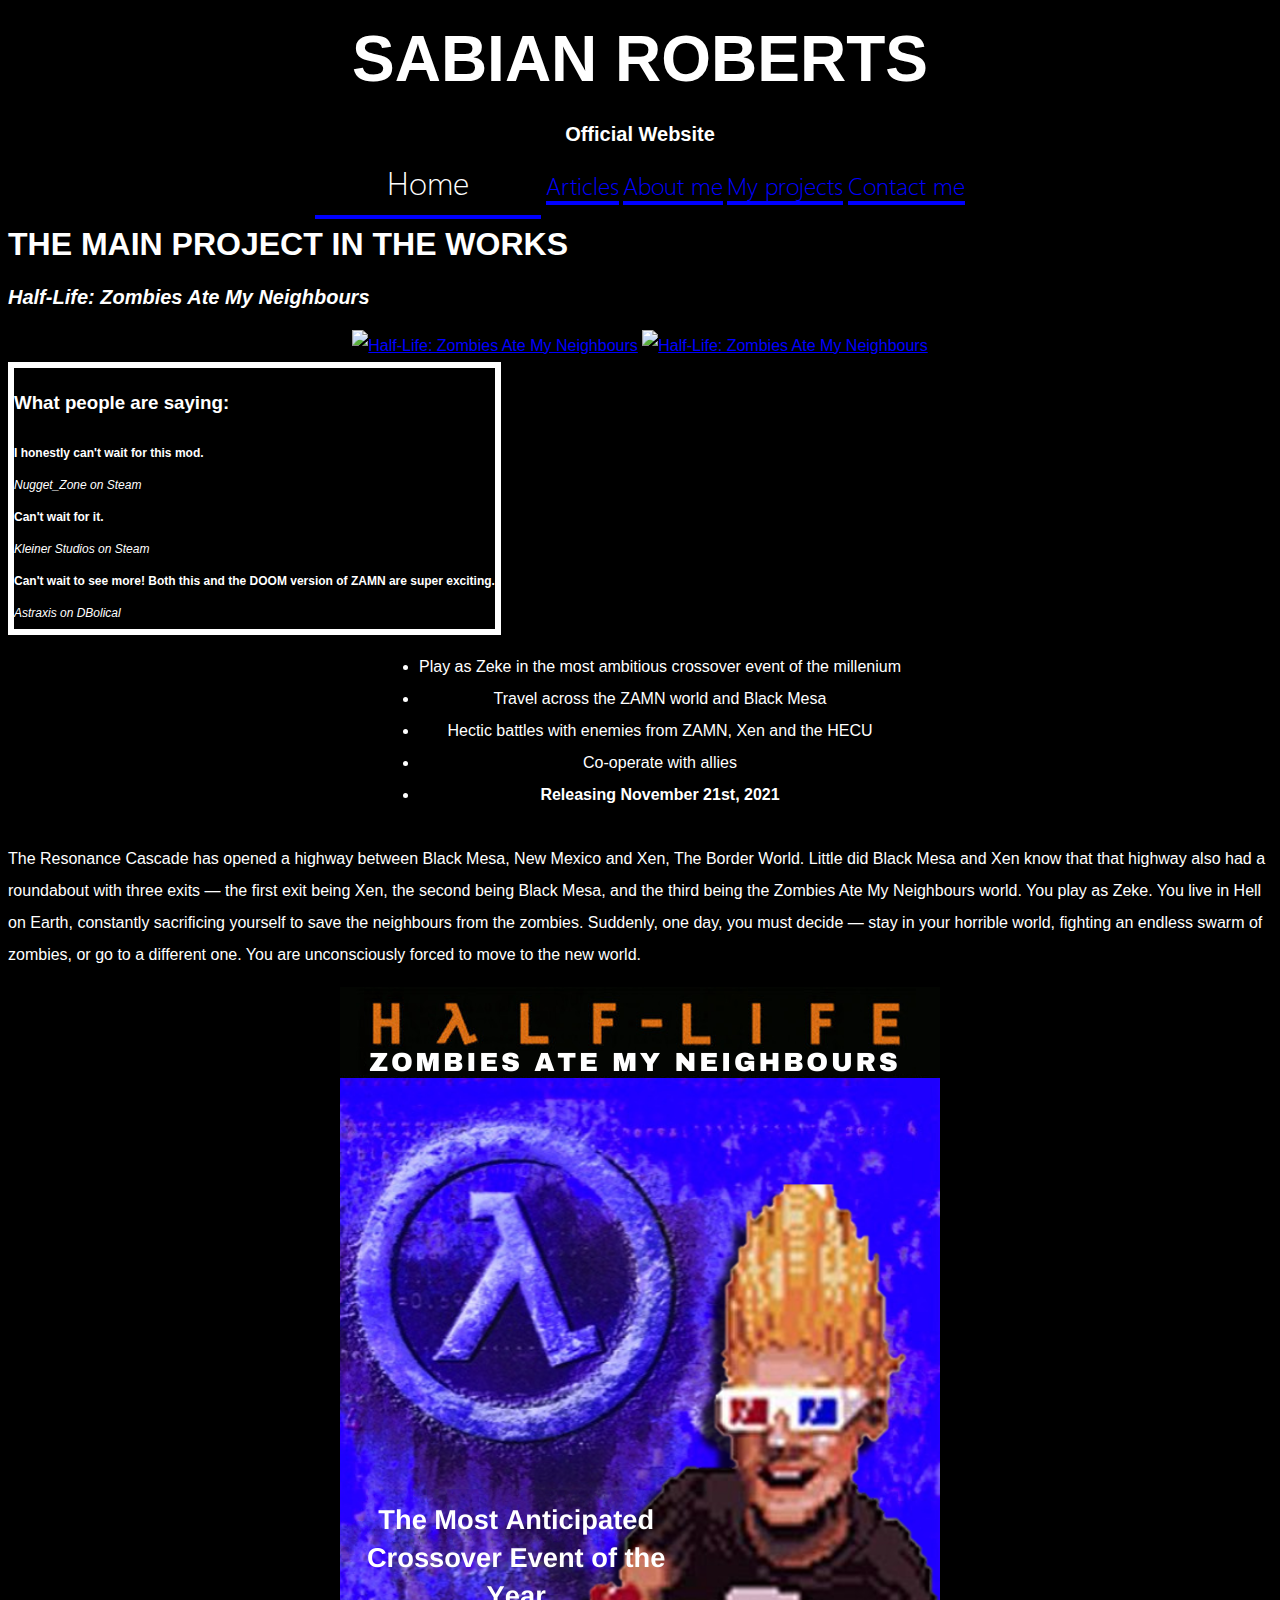
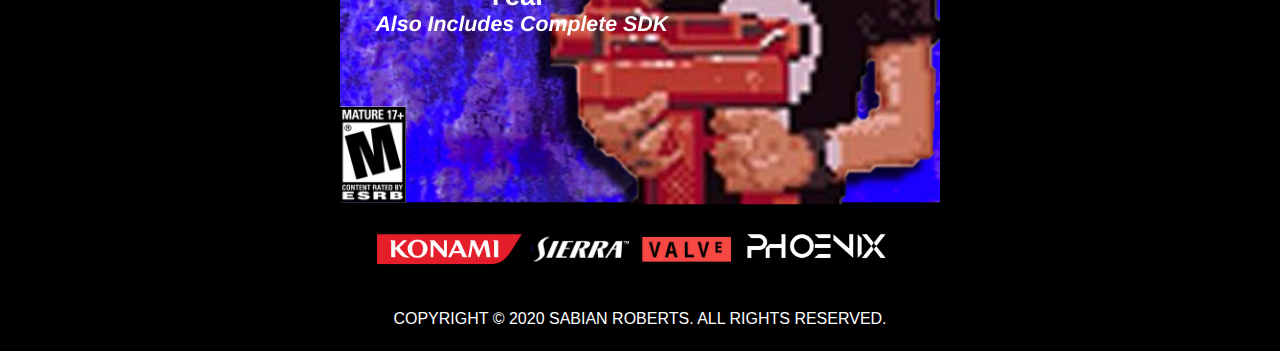
==== index.html @ 1448e1a3 "Attempt to fix tab audio on index" ====
<!DOCTYPE HTML>
<html>
<head>
    <!-- What do you think you're doing on view source? -->
    <link rel="stylesheet" href="styles.css" />
    <!-- Primary Meta Tags -->
    <title>Sabian Roberts</title>
    <meta name="title" content="Sabian Roberts">
    <meta name="description" content="The official Sabian Roberts website.">

    <!-- Open Graph / Facebook -->
    <meta property="og:type" content="website">
    <meta property="og:url" content="https://metatags.io/">
    <meta property="og:title" content="Sabian Roberts">
    <meta property="og:description" content="The official Sabian Roberts website.">
    <meta property="og:image" content="img/website_embed.png">

    <!-- Twitter -->
    <meta property="twitter:card" content="summary_large_image">
    <meta property="twitter:url" content="https://metatags.io/">
    <meta property="twitter:title" content="Sabian Roberts">
    <meta property="twitter:description" content="The official Sabian Roberts website.">
    <meta property="twitter:image" content="img/website_embed.png">
    <script src="https://code.jquery.com/jquery-3.5.1.min.js" integrity="sha256-9/aliU8dGd2tb6OSsuzixeV4y/faTqgFtohetphbbj0=" crossorigin="anonymous"></script>
    
    <audio id="tabaudio" src="sound/tab.wav" autostart="false"></audio>
</head>

<body>
    <header>
        <h1>SABIAN ROBERTS</h1>
        <h2>Official Website</h2>
    </header>
    <section class="navigation">
        <a href="index.html" class="tab" id="tab" onmouseenter="playAudio()" style=" padding: 24px 72px 12px 72px; font-size: 32px; color: white;">Home</a>
        <a href="articles" class="tab" id="tab" onclick="playSound()">Articles</a>
        <a href="aboutme" class="tab" id="tab" onclick="playSound()">About me</a>
        <a href="myprojects" class="tab" onclick="playSound()">My projects</a>
        <a href="contact" class="tab" onclick="playSound()">Contact me</a>
    </section>

    <section class="mainbody">
        <h1>THE MAIN PROJECT IN THE WORKS</h1>
        <h2><i>Half-Life: Zombies Ate My Neighbours</i></h2>
        <section class="moddb">
            <a href="https://www.moddb.com/mods/zombies-ate-my-neighbors-hl-mod" title="View Half-Life: Zombies Ate My Neighbours on Mod DB" target="_blank"><img src="https://button.moddb.com/popularity/medium/mods/37777.png" alt="Half-Life: Zombies Ate My Neighbours" /></a>
            <a href="https://www.moddb.com/mods/zombies-ate-my-neighbors-hl-mod" title="View Half-Life: Zombies Ate My Neighbours on Mod DB" target="_blank"><img src="https://button.moddb.com/rating/medium/mods/37777.png" alt="Half-Life: Zombies Ate My Neighbours" /></a> <br />
        </section>
        <reviews class="reviewblock">
            <h3>What people are saying:</h3>
            <div class="review">
                <b>I honestly can't wait for this mod.</b> <br /> <i>Nugget_Zone on Steam</i>
            </div>
            <div class="review">
                <b>Can't wait for it.</b> <br /> <i>Kleiner Studios on Steam</i>
            </div>
            <div class="review">
                <b>Can't wait to see more! Both this and the DOOM version of ZAMN are super exciting.</b> <br /> <i>Astraxis on DBolical</i>
            </div>
        </reviews>
        <center>
            <ul style="text-align: center;" class="zamnhlpoints">
                <li>Play as Zeke in the most ambitious crossover event of the millenium</li>
                <li>Travel across the ZAMN world and Black Mesa</li>
                <li>Hectic battles with enemies from ZAMN, Xen and the HECU</li>
                <li>Co-operate with allies</li>
                <li><b>Releasing November 21st, 2021</b></li>
            </ul>
        </center>
        <p>
            The Resonance Cascade has opened a highway between Black Mesa, New Mexico and Xen, The Border World. Little did Black Mesa and Xen know that that highway also had a roundabout with three exits — the first exit being Xen, the second being Black Mesa, and the third being the Zombies Ate My Neighbours world.
            You play as Zeke. You live in Hell on Earth, constantly sacrificing yourself to save the neighbours from the zombies. Suddenly, one day, you must decide — stay in your horrible world, fighting an endless swarm of zombies, or go to a different one. You are unconsciously forced to move to the new world.
        </p>
        <a href="https://moddb.com/mods/zombies-ate-my-neighbors-hl-mod"><img src="img/zamnhl.png" alt="Half-Life: Zombies Ate My Neighbours poster" style="display: block; margin-left: auto; margin-right: auto" /></a>
    </section>
    <footer>
        <p style="font-family: Arial">COPYRIGHT © 2020 SABIAN ROBERTS. ALL RIGHTS RESERVED.</p>
    </footer>
</body>
</html>
---- styles.css ----
/*
    Sabian Roberts website STYLES file.
    � 2020 Sabian Roberts
*/

body {
    font-family: 'Segoe UI', Tahoma, Geneva, Verdana, sans-serif;
    color: white;
    background-color: black;
    margin-bottom: auto;
    line-height: 32px;
    -moz-user-select: -moz-none;
    -khtml-user-select: none;
    -webkit-user-select: none;
    /*
     Introduced in IE 10.
     See http://ie.microsoft.com/testdrive/HTML5/msUserSelect/
   */
    -ms-user-select: none;
    user-select: none;
}

small {
    line-height: 18px;
}

a {
    transition: font-size 0.5s, color 0.5s;
    color: blue;
}

a:visited {
    text-decoration: none;
    color: blue;
}

a:hover {
    text-decoration: none;
    color: white;
    font-size: 26px;
}

a:focus {
    text-decoration: none;
    color: blue;
}

a:hover, a:active {
    text-decoration: none;
    color: blue;
}

header {
    text-align: center;
}

header h1 {
    font-size: 64px;
}

header h3 {
    font-size: 12px;
}

.navigation {
    text-align: center;
}

.tab {
    font-size: 24px;
    margin: auto auto auto auto;
    border-bottom: 4px solid blue;
    transition: padding 0.2s, font-size 0.2s, color 0.5s, font-family 0.5s;
    transition-timing-function: ease-in;
    text-decoration: none;
    font-family: 'Segoe UI Thin'
}

.tab:hover {
    padding: 24px 72px 12px 72px;
    font-size: 32px;
    color: white;
    font-family: 'Segoe UI', Tahoma, Geneva, Verdana, sans-serif;
}

.tab2 {
    font-size: 24px;
    margin: auto auto auto auto;
    border-top: 4px solid blue;
    border-bottom: 4px solid blue;
    transition: padding 0.2s, font-size 0.2s, color 0.5s, font-family 0.5s;
    transition-timing-function: ease-in;
    text-decoration: none;
    font-family: 'Segoe UI Thin';
}

    .tab2:hover {
        padding: 12px 72px 12px 72px;
        font-size: 32px;
        color: white;
        font-family: 'Segoe UI', Tahoma, Geneva, Verdana, sans-serif;
    }

h2 {
    font-size: 1.25em;
}

.moddb {
    align-content: center;
    text-align: center;
}

reviews {
    border: 6px solid white;
    font-family: Arial;
}

.review {
    font-size: 0.75em;
}

.reviewblock {
    display: inline-grid;
}

.zamnhlpoints {
    display: inline-grid;
    align-content: center;
    align-items: center;
    align-self: center;
    text-align: center;
}

footer {
    text-align: center;
    transition: color 0.5s;
}

footer:hover {
    color: aqua;
}

.sc {
    width: 1280px;
    height: 720px
}

/* Font Families */
@font-face {
    font-family: 'Segoe UI Thin'; /* I DO NOT OWN THIS FONT � COPYRIGHT � MICROSOFT */
    src: url('SegoeUI-Light.woff2') format('woff2'), url('SegoeUI-Light.woff') format('woff');
    font-weight: 300;
    font-style: normal;
    font-display: swap;
}
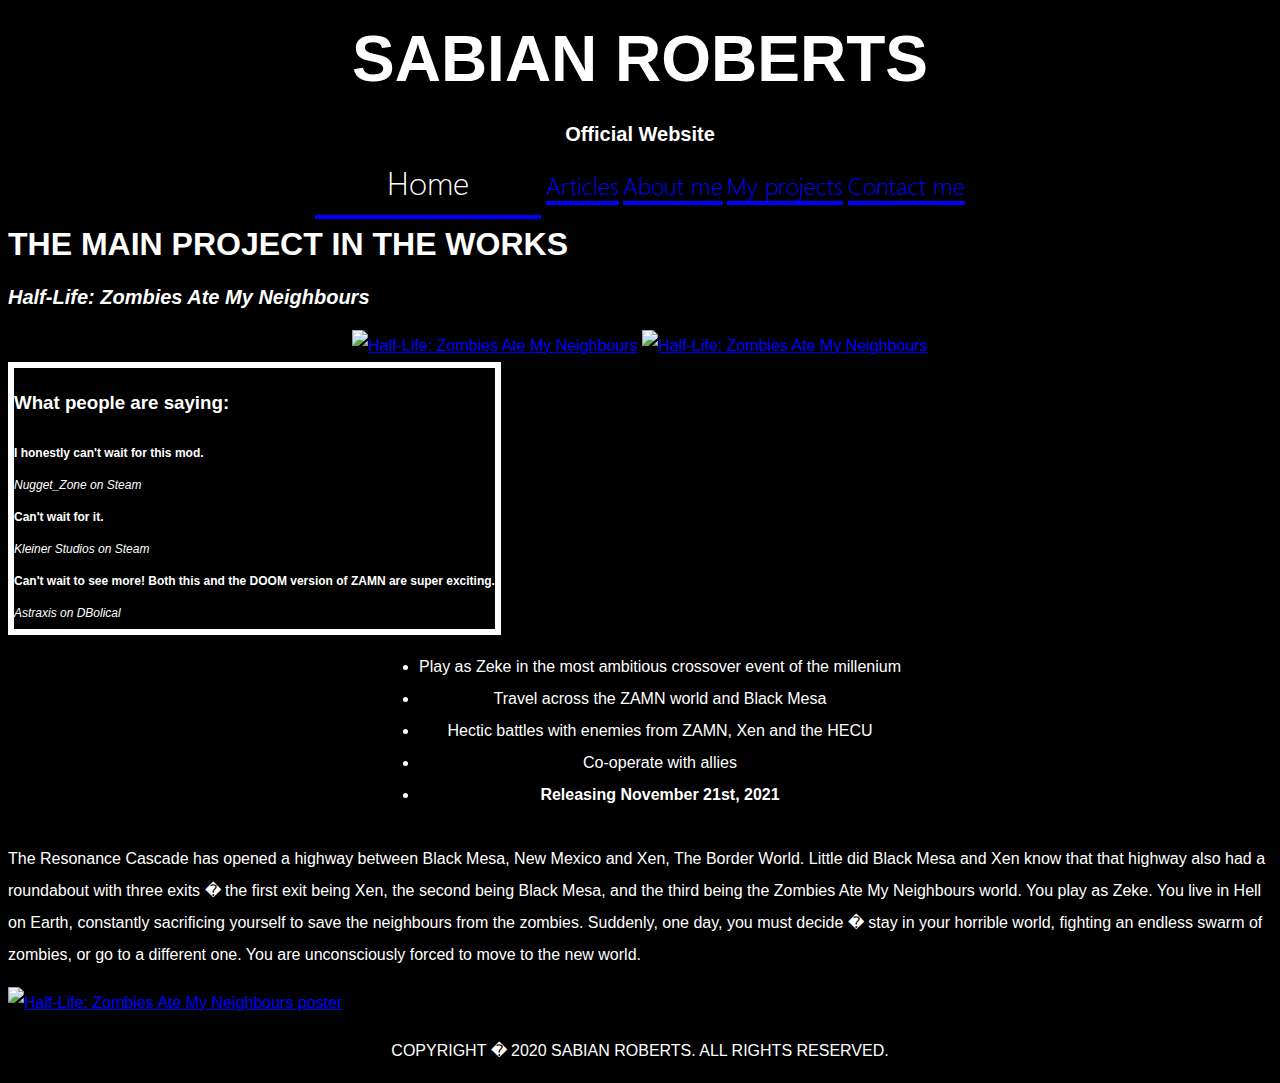
==== commit 2fcf416a: "test" ====
--- a/index.html
+++ b/index.html
@@ -22,8 +22,6 @@
     <meta property="twitter:description" content="The official Sabian Roberts website.">
     <meta property="twitter:image" content="img/website_embed.png">
     <script src="https://code.jquery.com/jquery-3.5.1.min.js" integrity="sha256-9/aliU8dGd2tb6OSsuzixeV4y/faTqgFtohetphbbj0=" crossorigin="anonymous"></script>
-    
-    <audio id="tabaudio" src="sound/tab.wav" autostart="false"></audio>
 </head>
 
 <body>
@@ -31,12 +29,18 @@
         <h1>SABIAN ROBERTS</h1>
         <h2>Official Website</h2>
     </header>
+    <audio autostart="false" id="audio" src="sound/tab.wav">
+        Your browser isn't invited for super fun audio time.
+    </audio>
+    <!--<iframe allow="autoplay" style="display:none" id="audio" type="audio/mpeg" src="sound/tab.wav">
+    </iframe>-->
+    <script src="tabsound.js"></script>
     <section class="navigation">
-        <a href="index.html" class="tab" id="tab" onmouseenter="playAudio()" style=" padding: 24px 72px 12px 72px; font-size: 32px; color: white;">Home</a>
-        <a href="articles" class="tab" id="tab" onclick="playSound()">Articles</a>
-        <a href="aboutme" class="tab" id="tab" onclick="playSound()">About me</a>
-        <a href="myprojects" class="tab" onclick="playSound()">My projects</a>
-        <a href="contact" class="tab" onclick="playSound()">Contact me</a>
+        <a href="index.html" class="tab" id="tab" onmouseenter="PlaySound()" style=" padding: 24px 72px 12px 72px; font-size: 32px; color: white;">Home</a>
+        <a href="articles" class="tab" id="tab" onmouseenter="PlaySound()">Articles</a>
+        <a href="aboutme" class="tab" id="tab" onmouseenter="PlaySound()">About me</a>
+        <a href="myprojects" class="tab" onmouseenter="PlaySound()">My projects</a>
+        <a href="contact" class="tab" onmouseenter="PlaySound()">Contact me</a>
     </section>
 
     <section class="mainbody">
@@ -68,13 +72,13 @@
             </ul>
         </center>
         <p>
-            The Resonance Cascade has opened a highway between Black Mesa, New Mexico and Xen, The Border World. Little did Black Mesa and Xen know that that highway also had a roundabout with three exits — the first exit being Xen, the second being Black Mesa, and the third being the Zombies Ate My Neighbours world.
-            You play as Zeke. You live in Hell on Earth, constantly sacrificing yourself to save the neighbours from the zombies. Suddenly, one day, you must decide — stay in your horrible world, fighting an endless swarm of zombies, or go to a different one. You are unconsciously forced to move to the new world.
+            The Resonance Cascade has opened a highway between Black Mesa, New Mexico and Xen, The Border World. Little did Black Mesa and Xen know that that highway also had a roundabout with three exits � the first exit being Xen, the second being Black Mesa, and the third being the Zombies Ate My Neighbours world.
+            You play as Zeke. You live in Hell on Earth, constantly sacrificing yourself to save the neighbours from the zombies. Suddenly, one day, you must decide � stay in your horrible world, fighting an endless swarm of zombies, or go to a different one. You are unconsciously forced to move to the new world.
         </p>
-        <a href="https://moddb.com/mods/zombies-ate-my-neighbors-hl-mod"><img src="img/zamnhl.png" alt="Half-Life: Zombies Ate My Neighbours poster" style="display: block; margin-left: auto; margin-right: auto" /></a>
+        <a href="https://moddb.com/mods/zombies-ate-my-neighbors-hl-mod"><img src="http://web.archive.org/web/20121213060512im_/http://www.penglais.org.uk/en/Dept/maths/mathsdept.png" alt="Half-Life: Zombies Ate My Neighbours poster" style="display: block; margin-left: auto; margin-right: auto" /></a>
     </section>
     <footer>
-        <p style="font-family: Arial">COPYRIGHT © 2020 SABIAN ROBERTS. ALL RIGHTS RESERVED.</p>
+        <p style="font-family: Arial">COPYRIGHT � 2020 SABIAN ROBERTS. ALL RIGHTS RESERVED.</p>
     </footer>
 </body>
-</html>
+</html>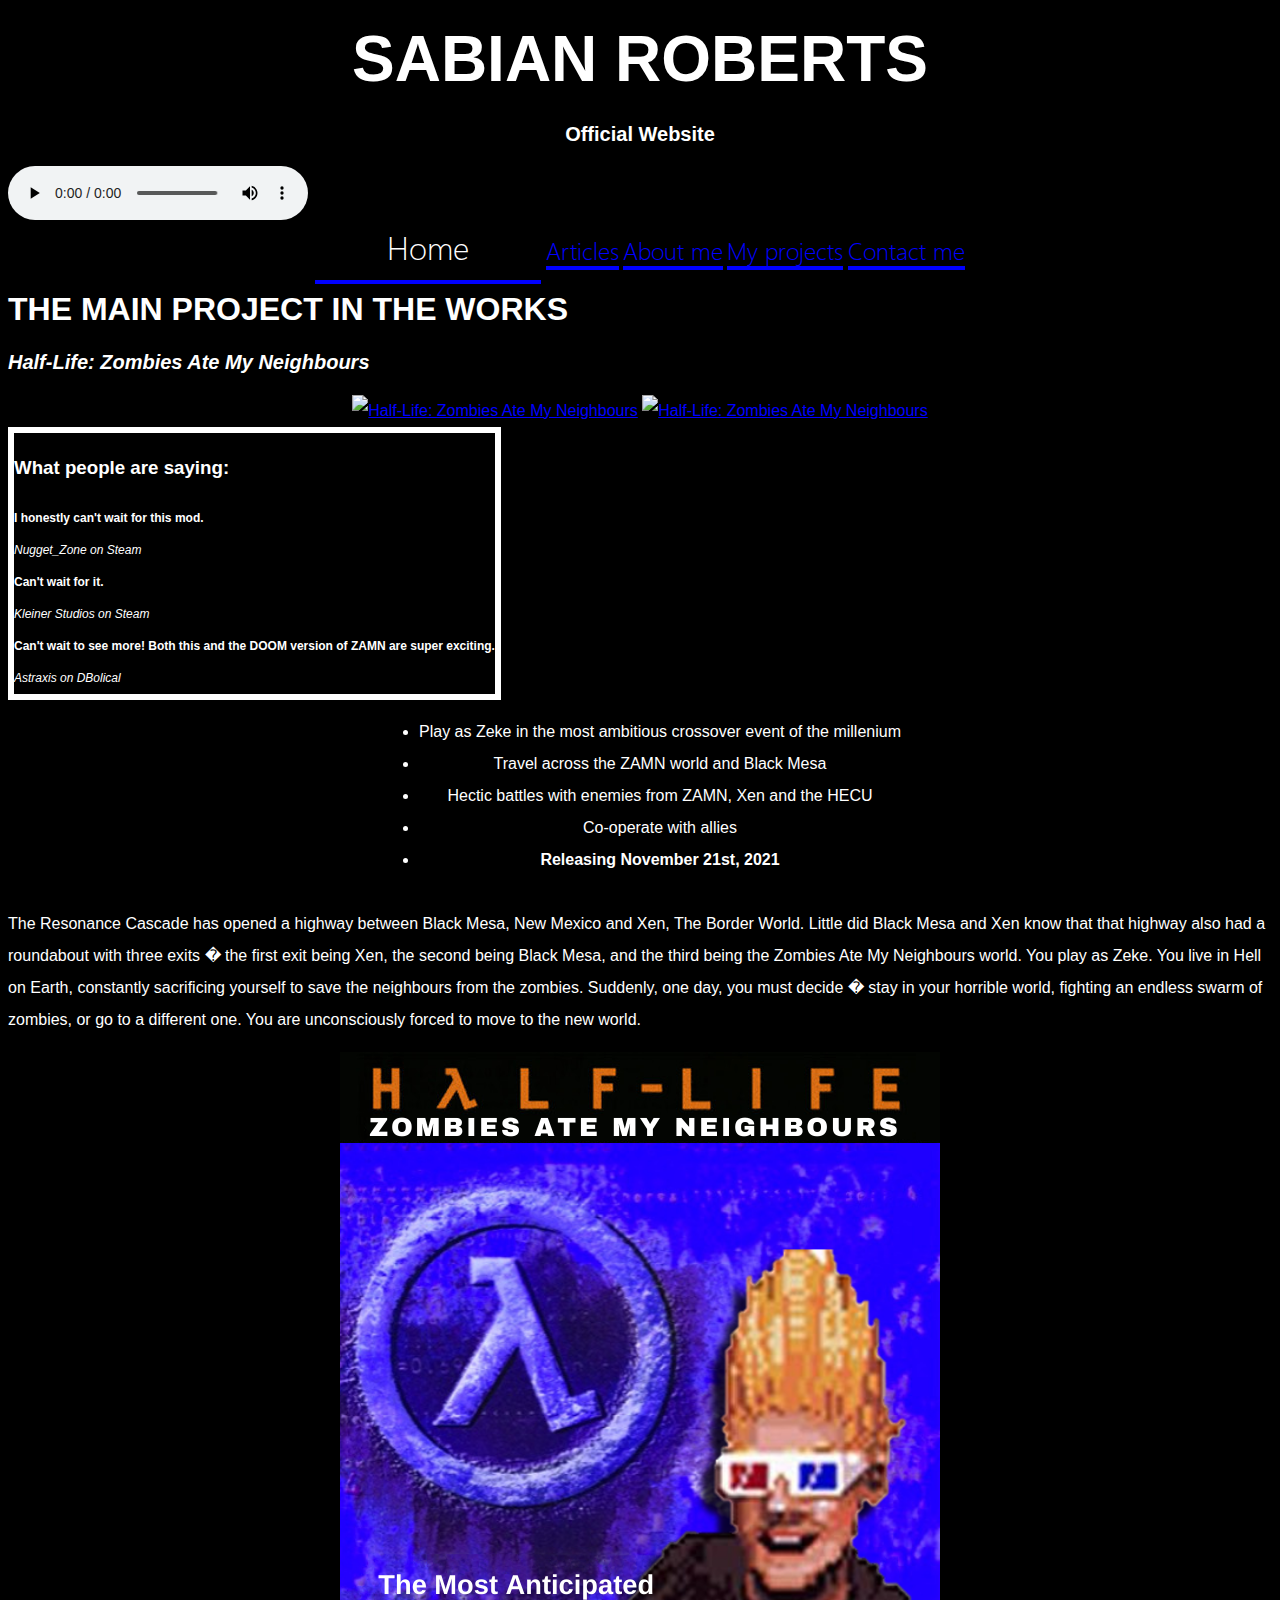
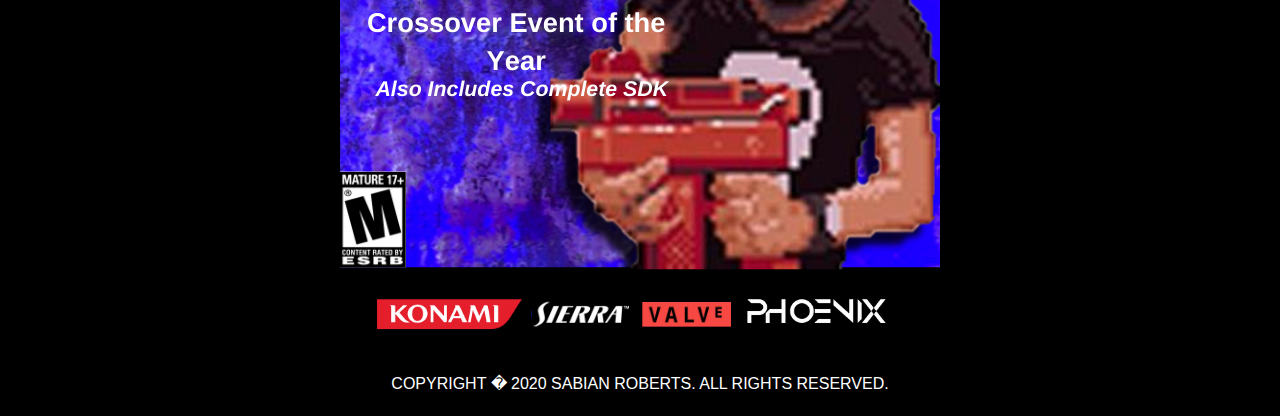
==== commit f766d63c: "Revert "test"" ====
--- a/index.html
+++ b/index.html
@@ -29,18 +29,15 @@
         <h1>SABIAN ROBERTS</h1>
         <h2>Official Website</h2>
     </header>
-    <audio autostart="false" id="audio" src="sound/tab.wav">
+    <audio controls autoplay id="tabaudio" src="sound/tab.wav">
         Your browser isn't invited for super fun audio time.
     </audio>
-    <!--<iframe allow="autoplay" style="display:none" id="audio" type="audio/mpeg" src="sound/tab.wav">
-    </iframe>-->
-    <script src="tabsound.js"></script>
     <section class="navigation">
-        <a href="index.html" class="tab" id="tab" onmouseenter="PlaySound()" style=" padding: 24px 72px 12px 72px; font-size: 32px; color: white;">Home</a>
-        <a href="articles" class="tab" id="tab" onmouseenter="PlaySound()">Articles</a>
-        <a href="aboutme" class="tab" id="tab" onmouseenter="PlaySound()">About me</a>
-        <a href="myprojects" class="tab" onmouseenter="PlaySound()">My projects</a>
-        <a href="contact" class="tab" onmouseenter="PlaySound()">Contact me</a>
+        <a href="index.html" class="tab" id="tab" onmouseenter="playAudio()" style=" padding: 24px 72px 12px 72px; font-size: 32px; color: white;">Home</a>
+        <a href="articles" class="tab" id="tab">Articles</a>
+        <a href="aboutme" class="tab" id="tab">About me</a>
+        <a href="myprojects" class="tab">My projects</a>
+        <a href="contact" class="tab">Contact me</a>
     </section>
 
     <section class="mainbody">
@@ -75,7 +72,7 @@
             The Resonance Cascade has opened a highway between Black Mesa, New Mexico and Xen, The Border World. Little did Black Mesa and Xen know that that highway also had a roundabout with three exits � the first exit being Xen, the second being Black Mesa, and the third being the Zombies Ate My Neighbours world.
             You play as Zeke. You live in Hell on Earth, constantly sacrificing yourself to save the neighbours from the zombies. Suddenly, one day, you must decide � stay in your horrible world, fighting an endless swarm of zombies, or go to a different one. You are unconsciously forced to move to the new world.
         </p>
-        <a href="https://moddb.com/mods/zombies-ate-my-neighbors-hl-mod"><img src="http://web.archive.org/web/20121213060512im_/http://www.penglais.org.uk/en/Dept/maths/mathsdept.png" alt="Half-Life: Zombies Ate My Neighbours poster" style="display: block; margin-left: auto; margin-right: auto" /></a>
+        <a href="https://moddb.com/mods/zombies-ate-my-neighbors-hl-mod"><img src="img/zamnhl.png" alt="Half-Life: Zombies Ate My Neighbours poster" style="display: block; margin-left: auto; margin-right: auto" /></a>
     </section>
     <footer>
         <p style="font-family: Arial">COPYRIGHT � 2020 SABIAN ROBERTS. ALL RIGHTS RESERVED.</p>
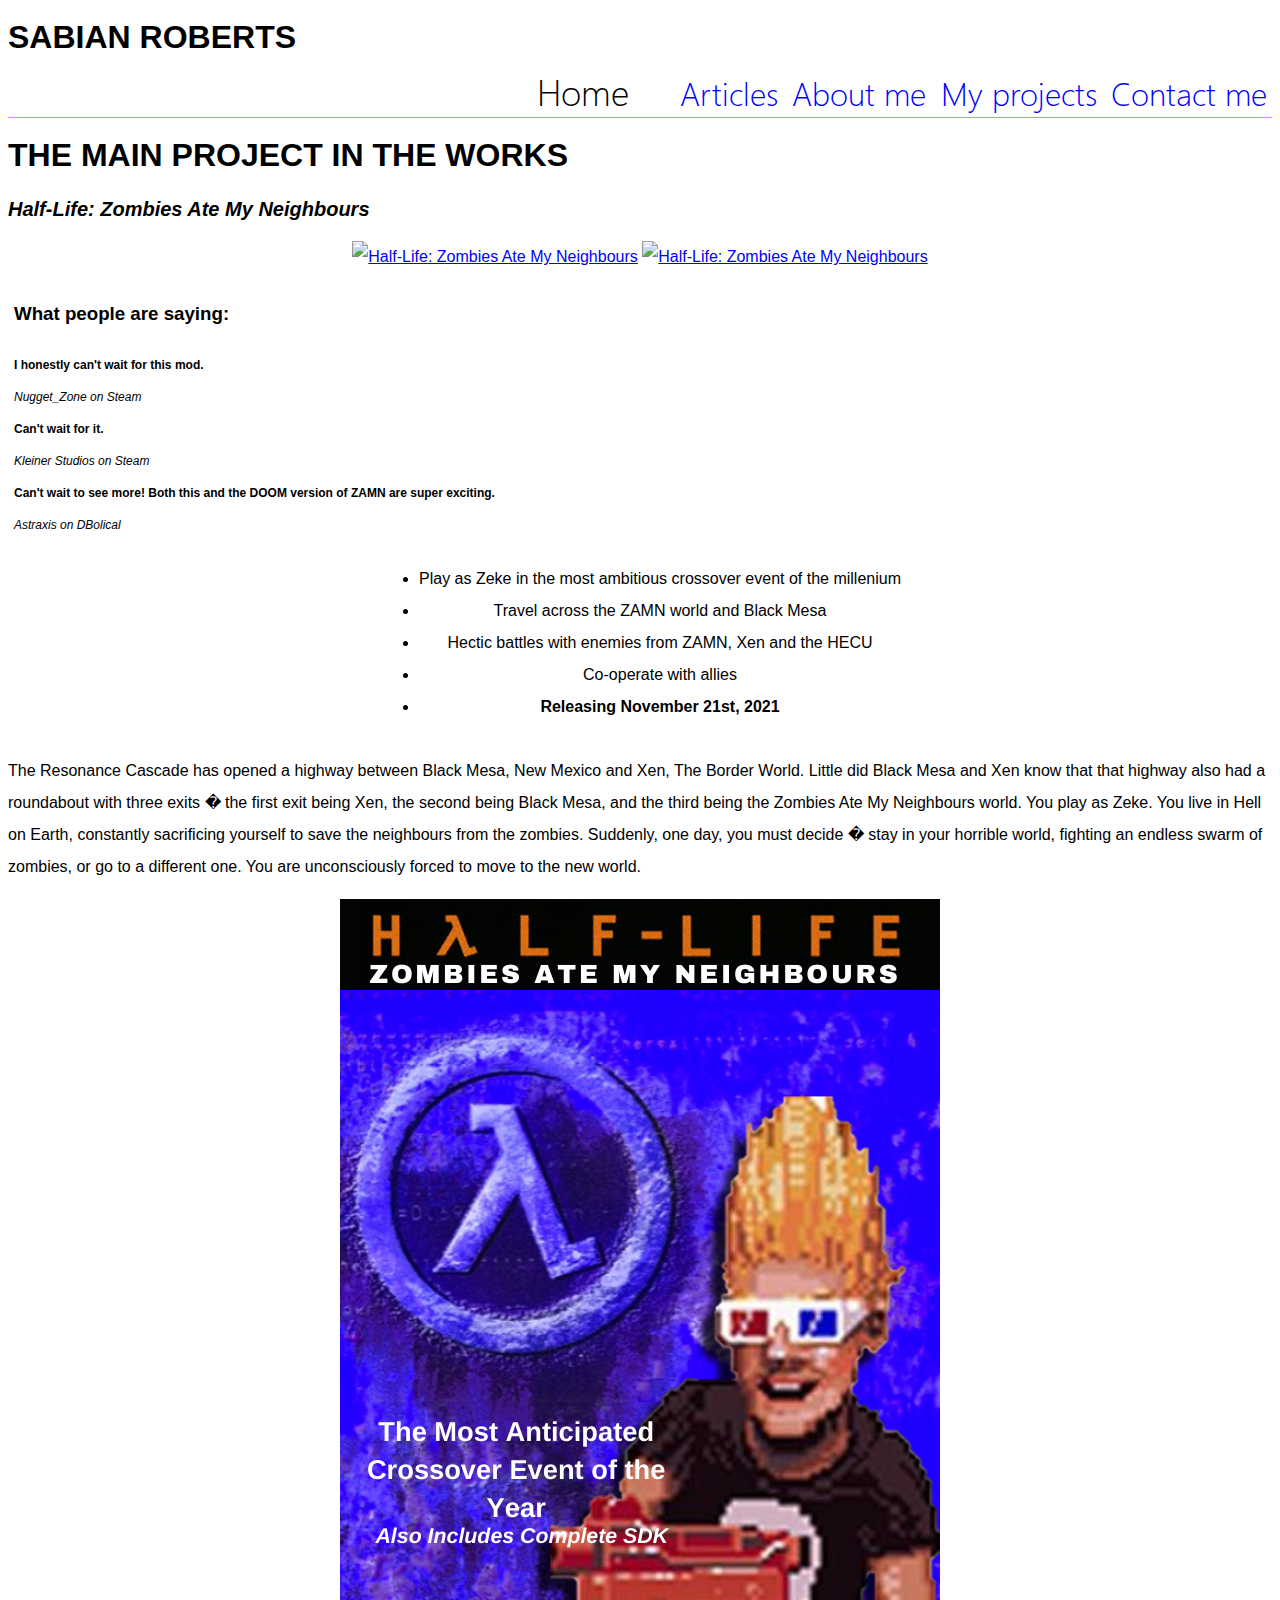
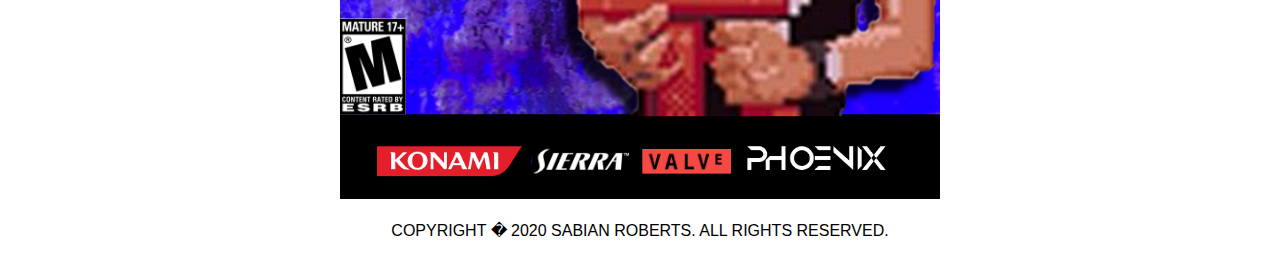
==== commit 41effbce: "Website style overhaul" ====
--- a/index.html
+++ b/index.html
@@ -26,19 +26,17 @@
 
 <body>
     <header>
-        <h1>SABIAN ROBERTS</h1>
-        <h2>Official Website</h2>
+        <div class="topheader">
+            <h1>SABIAN ROBERTS</h1>
+            <div class="navigation">
+                <a href="index.html" class="tab" id="tab" style=" padding: 24px 36px 12px 36px; font-size: 36px; color: black;">Home</a>
+                <a href="articles" class="tab" id="tab">Articles</a>
+                <a href="aboutme" class="tab" id="tab">About me</a>
+                <a href="myprojects" class="tab">My projects</a>
+                <a href="contact" class="tab">Contact me</a>
+            </div>
+        </div>
     </header>
-    <audio controls autoplay id="tabaudio" src="sound/tab.wav">
-        Your browser isn't invited for super fun audio time.
-    </audio>
-    <section class="navigation">
-        <a href="index.html" class="tab" id="tab" onmouseenter="playAudio()" style=" padding: 24px 72px 12px 72px; font-size: 32px; color: white;">Home</a>
-        <a href="articles" class="tab" id="tab">Articles</a>
-        <a href="aboutme" class="tab" id="tab">About me</a>
-        <a href="myprojects" class="tab">My projects</a>
-        <a href="contact" class="tab">Contact me</a>
-    </section>
 
     <section class="mainbody">
         <h1>THE MAIN PROJECT IN THE WORKS</h1>
--- a/styles.css
+++ b/styles.css
@@ -5,8 +5,8 @@
 
 body {
     font-family: 'Segoe UI', Tahoma, Geneva, Verdana, sans-serif;
-    color: white;
-    background-color: black;
+    color: black;
+    background-color: white;
     margin-bottom: auto;
     line-height: 32px;
     -moz-user-select: -moz-none;
@@ -51,11 +51,11 @@
 }
 
 header {
-    text-align: center;
+    text-align: left;
 }
 
 header h1 {
-    font-size: 64px;
+    font-size: 32px;
 }
 
 header h3 {
@@ -63,23 +63,23 @@
 }
 
 .navigation {
-    text-align: center;
+    text-align: right;
 }
 
 .tab {
-    font-size: 24px;
-    margin: auto auto auto auto;
-    border-bottom: 4px solid blue;
+    font-size: 32px;
+    margin: auto 5px auto 5px;
+    /*border-bottom: 4px solid blue;*/
     transition: padding 0.2s, font-size 0.2s, color 0.5s, font-family 0.5s;
     transition-timing-function: ease-in;
     text-decoration: none;
-    font-family: 'Segoe UI Thin'
+    font-family: 'Segoe UI Thin';
 }
 
 .tab:hover {
-    padding: 24px 72px 12px 72px;
-    font-size: 32px;
-    color: white;
+    padding: 24px 36px 12px 36px;
+    font-size: 36px;
+    color: black;
     font-family: 'Segoe UI', Tahoma, Geneva, Verdana, sans-serif;
 }
 
@@ -97,7 +97,7 @@
     .tab2:hover {
         padding: 12px 72px 12px 72px;
         font-size: 32px;
-        color: white;
+        color: black;
         font-family: 'Segoe UI', Tahoma, Geneva, Verdana, sans-serif;
     }
 
@@ -145,6 +145,10 @@
     height: 720px
 }
 
+.topheader {
+    border-bottom: 1.5px solid orange;
+}
+
 /* Font Families */
 @font-face {
     font-family: 'Segoe UI Thin'; /* I DO NOT OWN THIS FONT � COPYRIGHT � MICROSOFT */
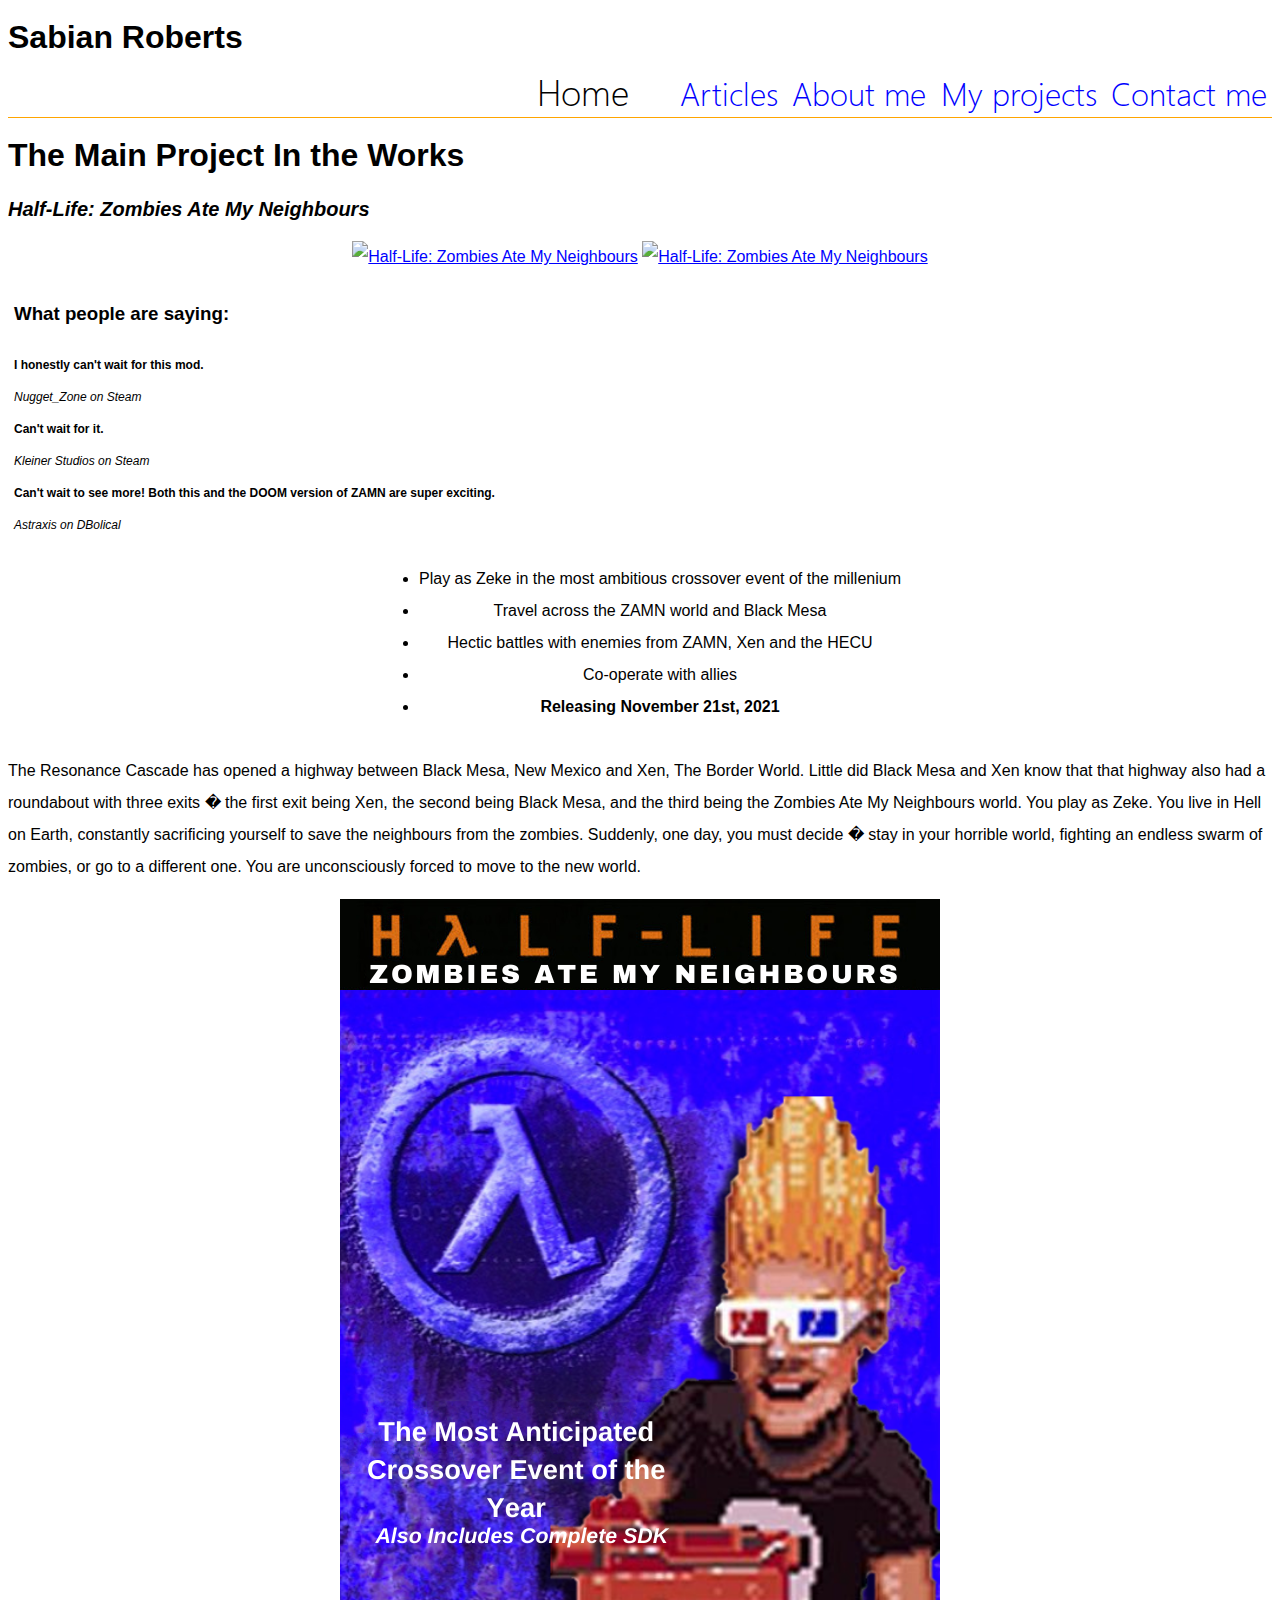
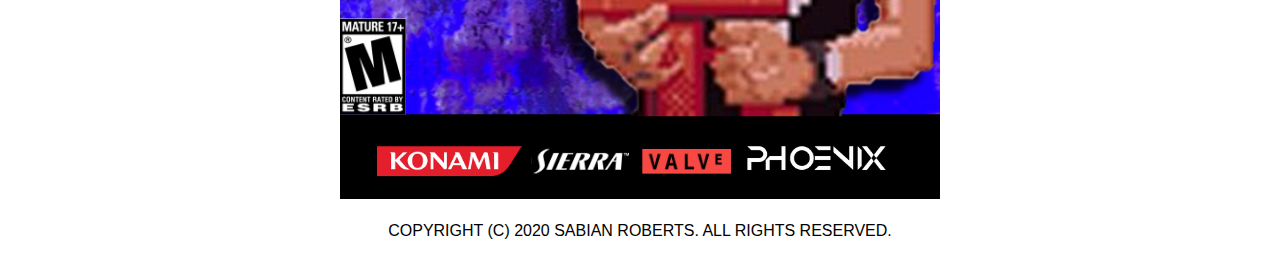
==== commit cb99383f: "Uncapitalise headings" ====
--- a/index.html
+++ b/index.html
@@ -27,7 +27,7 @@
 <body>
     <header>
         <div class="topheader">
-            <h1>SABIAN ROBERTS</h1>
+            <h1>Sabian Roberts</h1>
             <div class="navigation">
                 <a href="index.html" class="tab" id="tab" style=" padding: 24px 36px 12px 36px; font-size: 36px; color: black;">Home</a>
                 <a href="articles" class="tab" id="tab">Articles</a>
@@ -39,7 +39,7 @@
     </header>
 
     <section class="mainbody">
-        <h1>THE MAIN PROJECT IN THE WORKS</h1>
+        <h1>The Main Project In the Works</h1>
         <h2><i>Half-Life: Zombies Ate My Neighbours</i></h2>
         <section class="moddb">
             <a href="https://www.moddb.com/mods/zombies-ate-my-neighbors-hl-mod" title="View Half-Life: Zombies Ate My Neighbours on Mod DB" target="_blank"><img src="https://button.moddb.com/popularity/medium/mods/37777.png" alt="Half-Life: Zombies Ate My Neighbours" /></a>
@@ -73,7 +73,7 @@
         <a href="https://moddb.com/mods/zombies-ate-my-neighbors-hl-mod"><img src="img/zamnhl.png" alt="Half-Life: Zombies Ate My Neighbours poster" style="display: block; margin-left: auto; margin-right: auto" /></a>
     </section>
     <footer>
-        <p style="font-family: Arial">COPYRIGHT � 2020 SABIAN ROBERTS. ALL RIGHTS RESERVED.</p>
+        <p style="font-family: Arial">COPYRIGHT (C) 2020 SABIAN ROBERTS. ALL RIGHTS RESERVED.</p>
     </footer>
 </body>
 </html>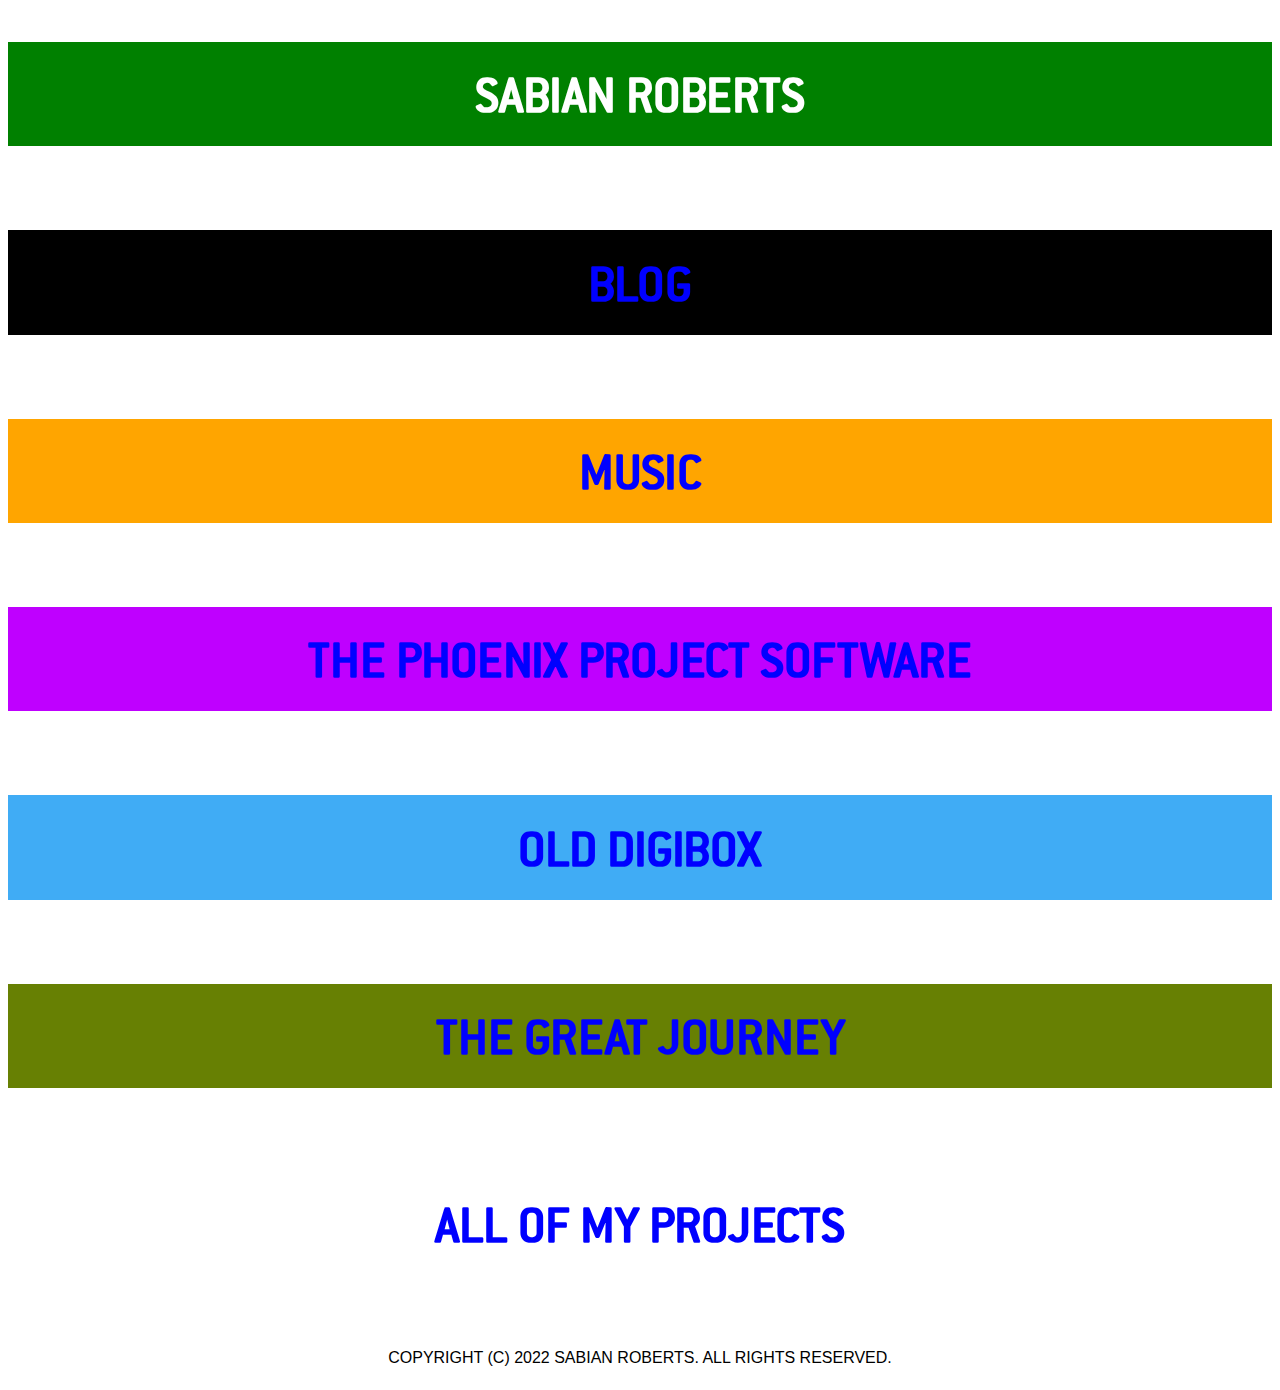
==== commit a97d59a2: "Website overhaul" ====
--- a/index.html
+++ b/index.html
@@ -27,53 +27,36 @@
 <body>
     <header>
         <div class="topheader">
-            <h1>Sabian Roberts</h1>
-            <div class="navigation">
-                <a href="index.html" class="tab" id="tab" style=" padding: 24px 36px 12px 36px; font-size: 36px; color: black;">Home</a>
-                <a href="articles" class="tab" id="tab">Articles</a>
-                <a href="aboutme" class="tab" id="tab">About me</a>
-                <a href="myprojects" class="tab">My projects</a>
-                <a href="contact" class="tab">Contact me</a>
-            </div>
+            <h1><span>SABIAN ROBERTS</span></h1>
         </div>
     </header>
 
-    <section class="mainbody">
-        <h1>The Main Project In the Works</h1>
-        <h2><i>Half-Life: Zombies Ate My Neighbours</i></h2>
-        <section class="moddb">
-            <a href="https://www.moddb.com/mods/zombies-ate-my-neighbors-hl-mod" title="View Half-Life: Zombies Ate My Neighbours on Mod DB" target="_blank"><img src="https://button.moddb.com/popularity/medium/mods/37777.png" alt="Half-Life: Zombies Ate My Neighbours" /></a>
-            <a href="https://www.moddb.com/mods/zombies-ate-my-neighbors-hl-mod" title="View Half-Life: Zombies Ate My Neighbours on Mod DB" target="_blank"><img src="https://button.moddb.com/rating/medium/mods/37777.png" alt="Half-Life: Zombies Ate My Neighbours" /></a> <br />
-        </section>
-        <reviews class="reviewblock">
-            <h3>What people are saying:</h3>
-            <div class="review">
-                <b>I honestly can't wait for this mod.</b> <br /> <i>Nugget_Zone on Steam</i>
-            </div>
-            <div class="review">
-                <b>Can't wait for it.</b> <br /> <i>Kleiner Studios on Steam</i>
-            </div>
-            <div class="review">
-                <b>Can't wait to see more! Both this and the DOOM version of ZAMN are super exciting.</b> <br /> <i>Astraxis on DBolical</i>
-            </div>
-        </reviews>
-        <center>
-            <ul style="text-align: center;" class="zamnhlpoints">
-                <li>Play as Zeke in the most ambitious crossover event of the millenium</li>
-                <li>Travel across the ZAMN world and Black Mesa</li>
-                <li>Hectic battles with enemies from ZAMN, Xen and the HECU</li>
-                <li>Co-operate with allies</li>
-                <li><b>Releasing November 21st, 2021</b></li>
-            </ul>
-        </center>
-        <p>
-            The Resonance Cascade has opened a highway between Black Mesa, New Mexico and Xen, The Border World. Little did Black Mesa and Xen know that that highway also had a roundabout with three exits � the first exit being Xen, the second being Black Mesa, and the third being the Zombies Ate My Neighbours world.
-            You play as Zeke. You live in Hell on Earth, constantly sacrificing yourself to save the neighbours from the zombies. Suddenly, one day, you must decide � stay in your horrible world, fighting an endless swarm of zombies, or go to a different one. You are unconsciously forced to move to the new world.
-        </p>
-        <a href="https://moddb.com/mods/zombies-ate-my-neighbors-hl-mod"><img src="img/zamnhl.png" alt="Half-Life: Zombies Ate My Neighbours poster" style="display: block; margin-left: auto; margin-right: auto" /></a>
-    </section>
+    <div class="blog">
+        <h1><span><a href="http://blog.sabianroberts.com">BLOG</a></span></h1>
+    </div>
+
+    <div class="music">
+        <h1><span><a href="https://sabianroberts.bandcamp.com/">MUSIC</a></span></h1>
+    </div>
+
+    <div class="phoenix">
+        <h1><span><a href="https://phoenixproject.cc">THE PHOENIX PROJECT SOFTWARE</a></span></h1>
+    </div>
+
+    <div class="digibox">
+        <h1><span><a href="https://olddigibox.com">OLD DIGIBOX</a></span></h1>
+    </div>
+
+    <div class="halo">
+        <h1><span><a href="http://halo.sabianroberts.com">THE GREAT JOURNEY</a></span></h1>
+    </div>
+
+    <div class="myprojects">
+        <h1><span><a href="myprojects">ALL OF MY PROJECTS</a></span></h1>
+    </div>
+
     <footer>
-        <p style="font-family: Arial">COPYRIGHT (C) 2020 SABIAN ROBERTS. ALL RIGHTS RESERVED.</p>
+        <p style="font-family: Arial">COPYRIGHT (C) 2022 SABIAN ROBERTS. ALL RIGHTS RESERVED.</p>
     </footer>
 </body>
 </html>--- a/styles.css
+++ b/styles.css
@@ -1,23 +1,14 @@
 /*
     Sabian Roberts website STYLES file.
-    � 2020 Sabian Roberts
+    © 2020 Sabian Roberts
 */
 
 body {
-    font-family: 'Segoe UI', Tahoma, Geneva, Verdana, sans-serif;
+    font-family: 'Conduit ITC', Tahoma, Geneva, Verdana, sans-serif;
     color: black;
     background-color: white;
     margin-bottom: auto;
     line-height: 32px;
-    -moz-user-select: -moz-none;
-    -khtml-user-select: none;
-    -webkit-user-select: none;
-    /*
-     Introduced in IE 10.
-     See http://ie.microsoft.com/testdrive/HTML5/msUserSelect/
-   */
-    -ms-user-select: none;
-    user-select: none;
 }
 
 small {
@@ -27,6 +18,7 @@
 a {
     transition: font-size 0.5s, color 0.5s;
     color: blue;
+    text-decoration: none;
 }
 
 a:visited {
@@ -37,7 +29,7 @@
 a:hover {
     text-decoration: none;
     color: white;
-    font-size: 26px;
+    /*font-size: 26px;*/
 }
 
 a:focus {
@@ -52,10 +44,6 @@
 
 header {
     text-align: left;
-}
-
-header h1 {
-    font-size: 32px;
 }
 
 header h3 {
@@ -73,14 +61,14 @@
     transition: padding 0.2s, font-size 0.2s, color 0.5s, font-family 0.5s;
     transition-timing-function: ease-in;
     text-decoration: none;
-    font-family: 'Segoe UI Thin';
+    font-family: 'Conduit ITC';
 }
 
 .tab:hover {
     padding: 24px 36px 12px 36px;
     font-size: 36px;
     color: black;
-    font-family: 'Segoe UI', Tahoma, Geneva, Verdana, sans-serif;
+    font-family: 'Conduit ITC', Tahoma, Geneva, Verdana, sans-serif;
 }
 
 .tab2 {
@@ -88,17 +76,17 @@
     margin: auto auto auto auto;
     border-top: 4px solid blue;
     border-bottom: 4px solid blue;
-    transition: padding 0.2s, font-size 0.2s, color 0.5s, font-family 0.5s;
+    transition: padding 0.2s, font-size 0.2s, font-family 0.5s;
     transition-timing-function: ease-in;
     text-decoration: none;
-    font-family: 'Segoe UI Thin';
+    font-family: 'Conduit ITC';
 }
 
     .tab2:hover {
-        padding: 12px 72px 12px 72px;
-        font-size: 32px;
+      /*  padding: 12px 72px 12px 72px;*/
+        /*font-size: 32px;*/
         color: black;
-        font-family: 'Segoe UI', Tahoma, Geneva, Verdana, sans-serif;
+        font-family: 'Conduit ITC', Tahoma, Geneva, Verdana, sans-serif;
     }
 
 h2 {
@@ -132,6 +120,7 @@
 }
 
 footer {
+    font-family: 'Bahnschrift';
     text-align: center;
     transition: color 0.5s;
 }
@@ -146,14 +135,80 @@
 }
 
 .topheader {
-    border-bottom: 1.5px solid orange;
-}
-
+    background-color: green;
+    border-top: solid 34px;
+    border-bottom: solid 50px;
+    text-align: center;
+    font-size: 27px;
+    color: white;
+}
+
+.blog {
+    background-color: black;
+    border-top: solid 34px;
+    border-bottom: solid 50px;
+    text-align: center;
+    font-size: 27px;
+    color: white;
+}
+
+.music {
+    background-color: orange;
+    border-top: solid 34px;
+    border-bottom: solid 50px;
+    text-align: center;
+    font-size: 27px;
+    color: white;
+}
+
+.phoenix {
+    background-color: #bf00ff;
+    border-top: solid 34px;
+    border-bottom: solid 50px;
+    text-align: center;
+    font-size: 27px;
+    color: white;
+}
+
+.digibox {
+    background-color: #40acf5;
+    border-top: solid 34px;
+    border-bottom: solid 50px;
+    text-align: center;
+    font-size: 27px;
+    color: white;
+}
+
+.halo {
+    background-color: #678003;
+    border-top: solid 34px;
+    border-bottom: solid 50px;
+    text-align: center;
+    font-size: 27px;
+    color: white;
+}
+
+.myprojects {
+    background-color: white;
+    border-top: solid 34px;
+    border-bottom: solid 50px;
+    text-align: center;
+    font-size: 27px;
+    color: white;
+}
 /* Font Families */
 @font-face {
-    font-family: 'Segoe UI Thin'; /* I DO NOT OWN THIS FONT � COPYRIGHT � MICROSOFT */
+    font-family: 'Segoe UI Thin'; /* I DO NOT OWN THIS FONT — COPYRIGHT © MICROSOFT */
     src: url('SegoeUI-Light.woff2') format('woff2'), url('SegoeUI-Light.woff') format('woff');
     font-weight: 300;
     font-style: normal;
     font-display: swap;
 }
+
+@font-face {
+    font-family: 'Conduit ITC';
+    src: url('ConduitITC.woff2') format('woff2'), url('ConduitITC.woff') format('woff');
+    font-weight: normal;
+    font-style: normal;
+    font-display: swap;
+}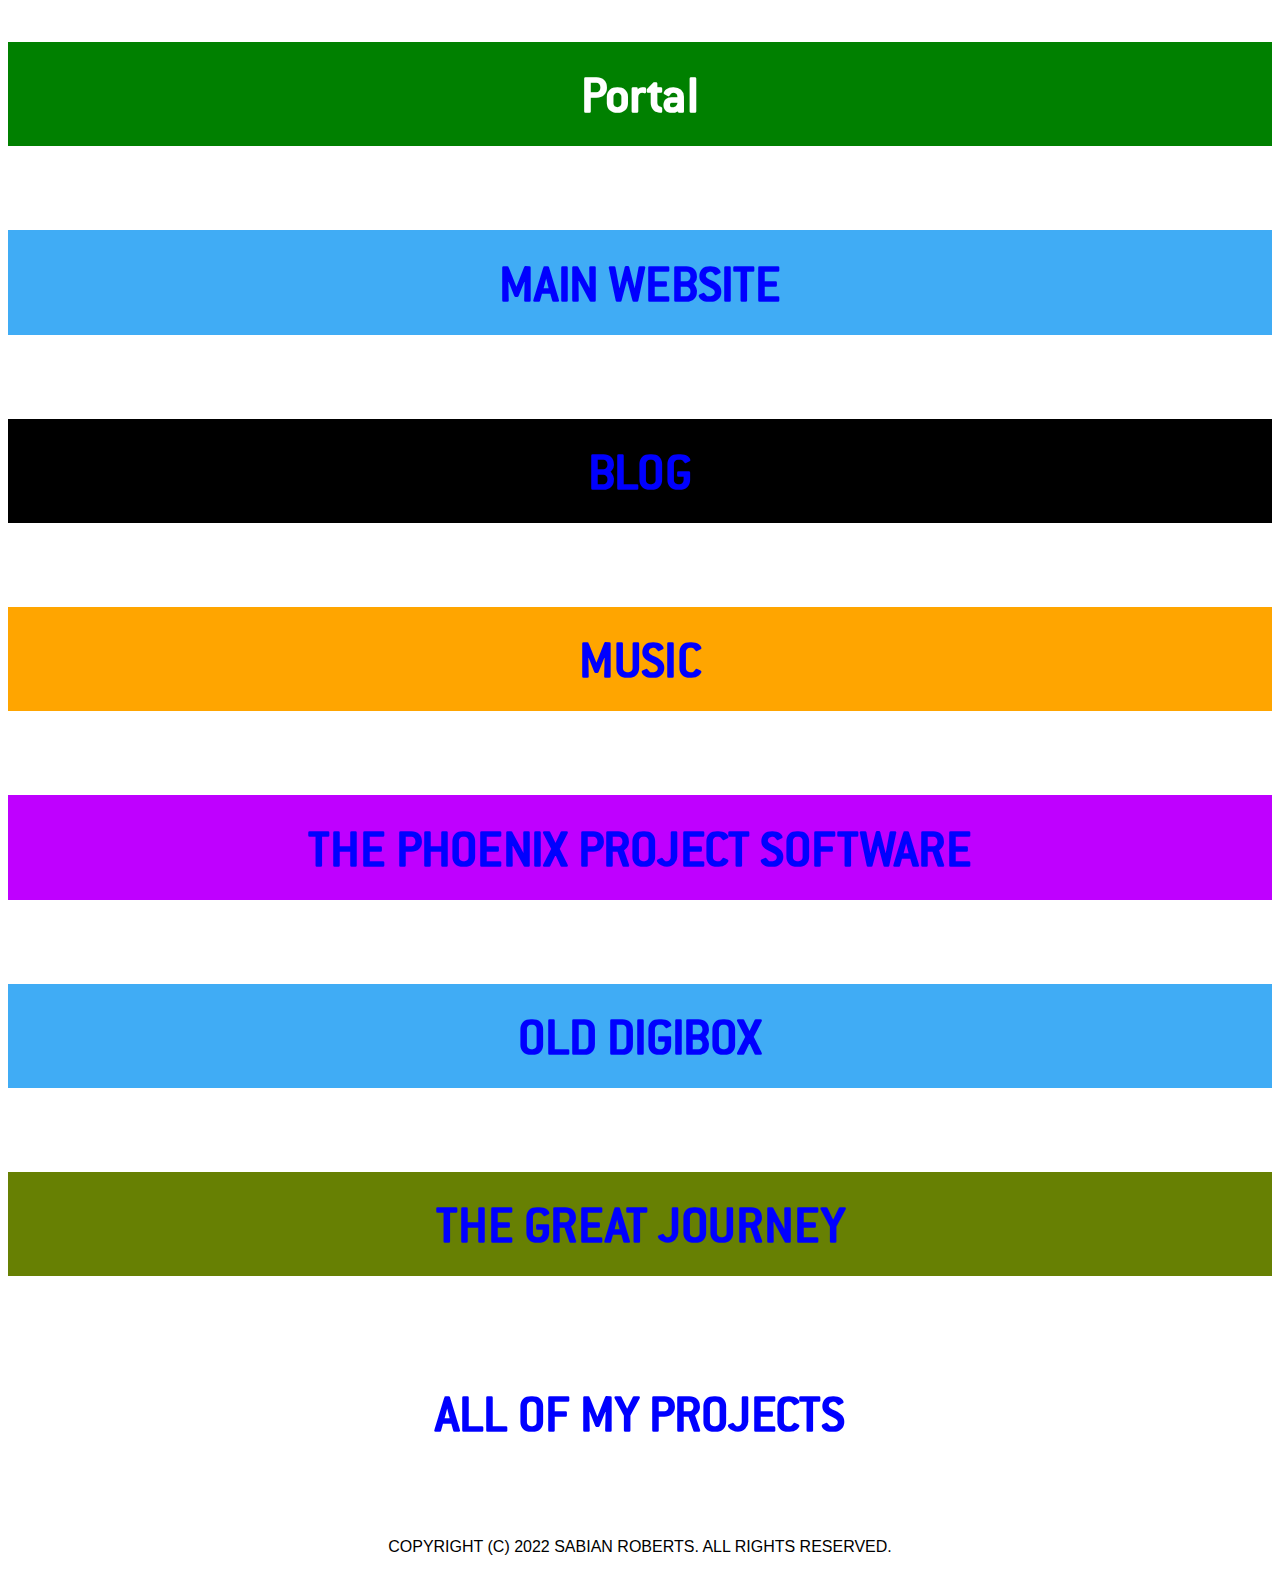
==== commit 71e32db5: "Update index.html" ====
--- a/index.html
+++ b/index.html
@@ -27,9 +27,13 @@
 <body>
     <header>
         <div class="topheader">
-            <h1><span>SABIAN ROBERTS</span></h1>
+            <h1><span>Portal</span></h1>
         </div>
     </header>
+	
+	<div class="digibox">
+		<h1><span><a href="sabianroberts.com">MAIN WEBSITE</a></span></h1>
+	</div>
 
     <div class="blog">
         <h1><span><a href="http://blog.sabianroberts.com">BLOG</a></span></h1>
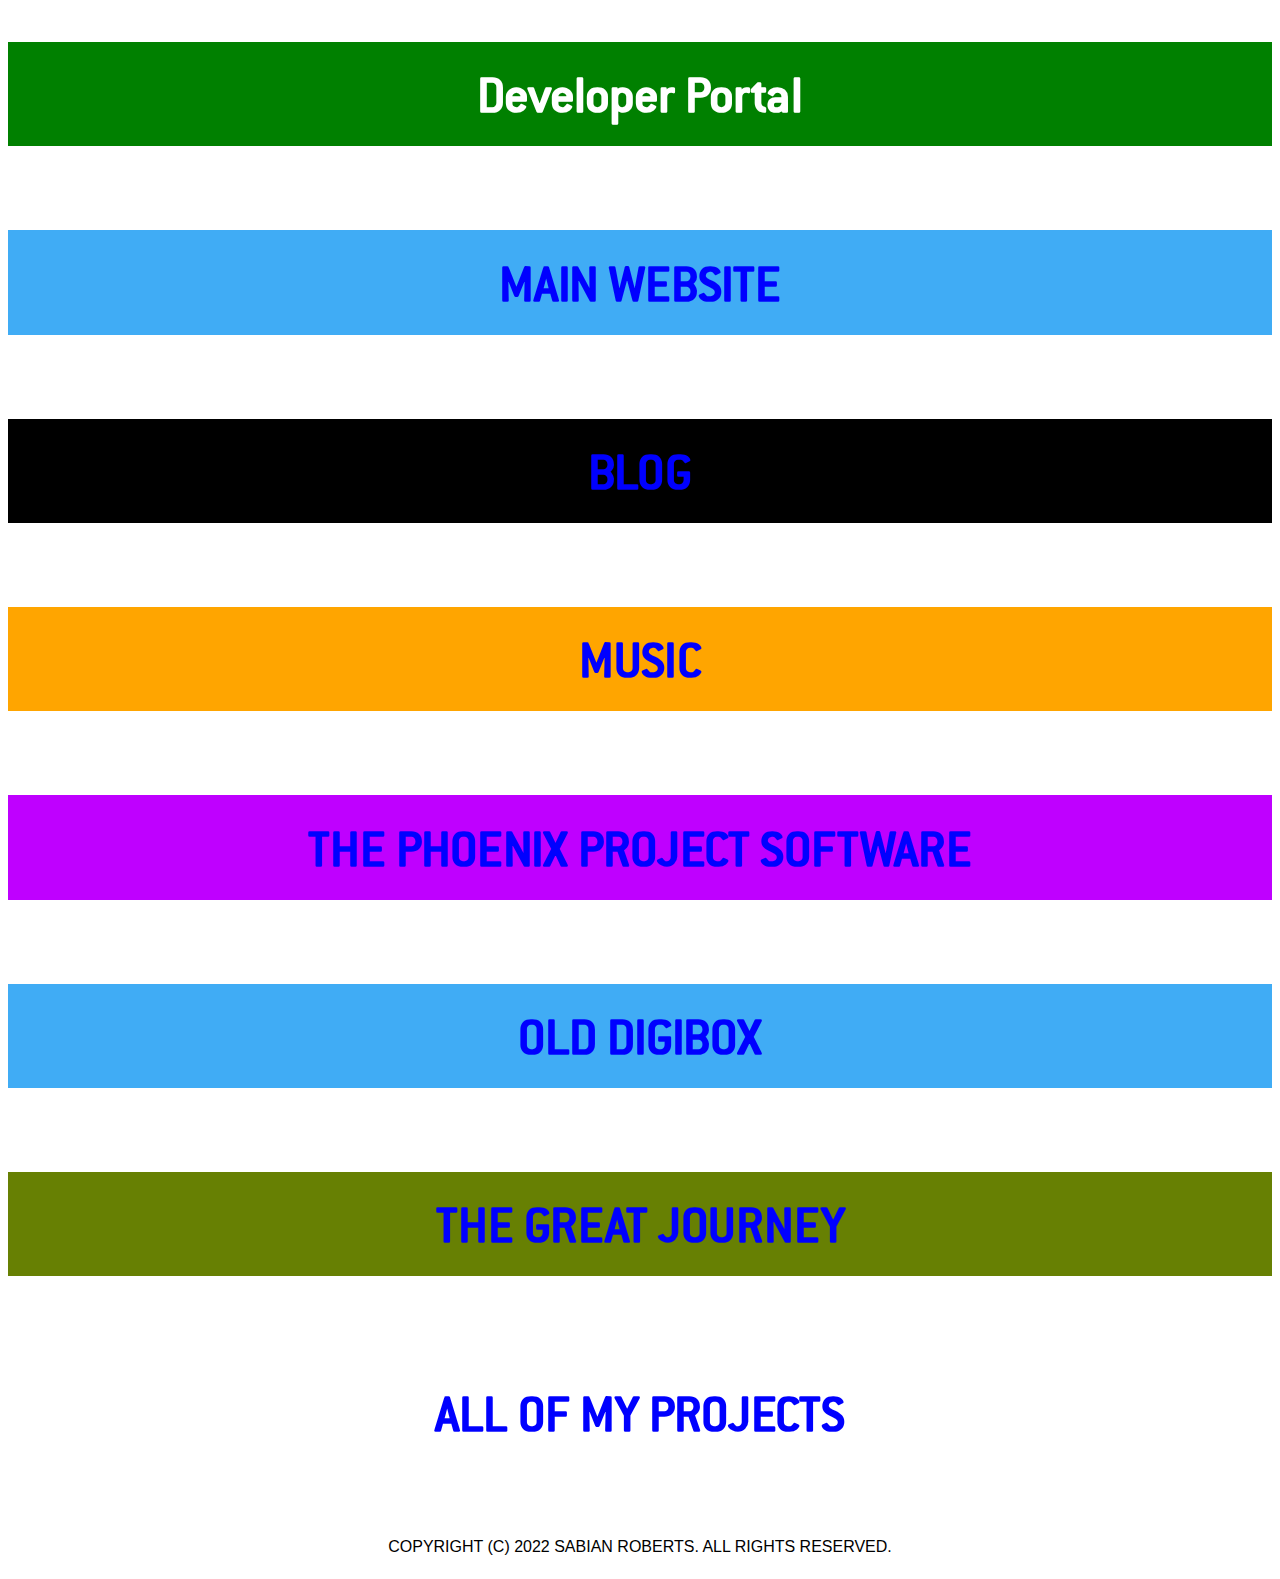
==== commit b7d8c36c: "Update index.html" ====
--- a/index.html
+++ b/index.html
@@ -27,7 +27,7 @@
 <body>
     <header>
         <div class="topheader">
-            <h1><span>Portal</span></h1>
+            <h1><span>Developer Portal</span></h1>
         </div>
     </header>
 	
